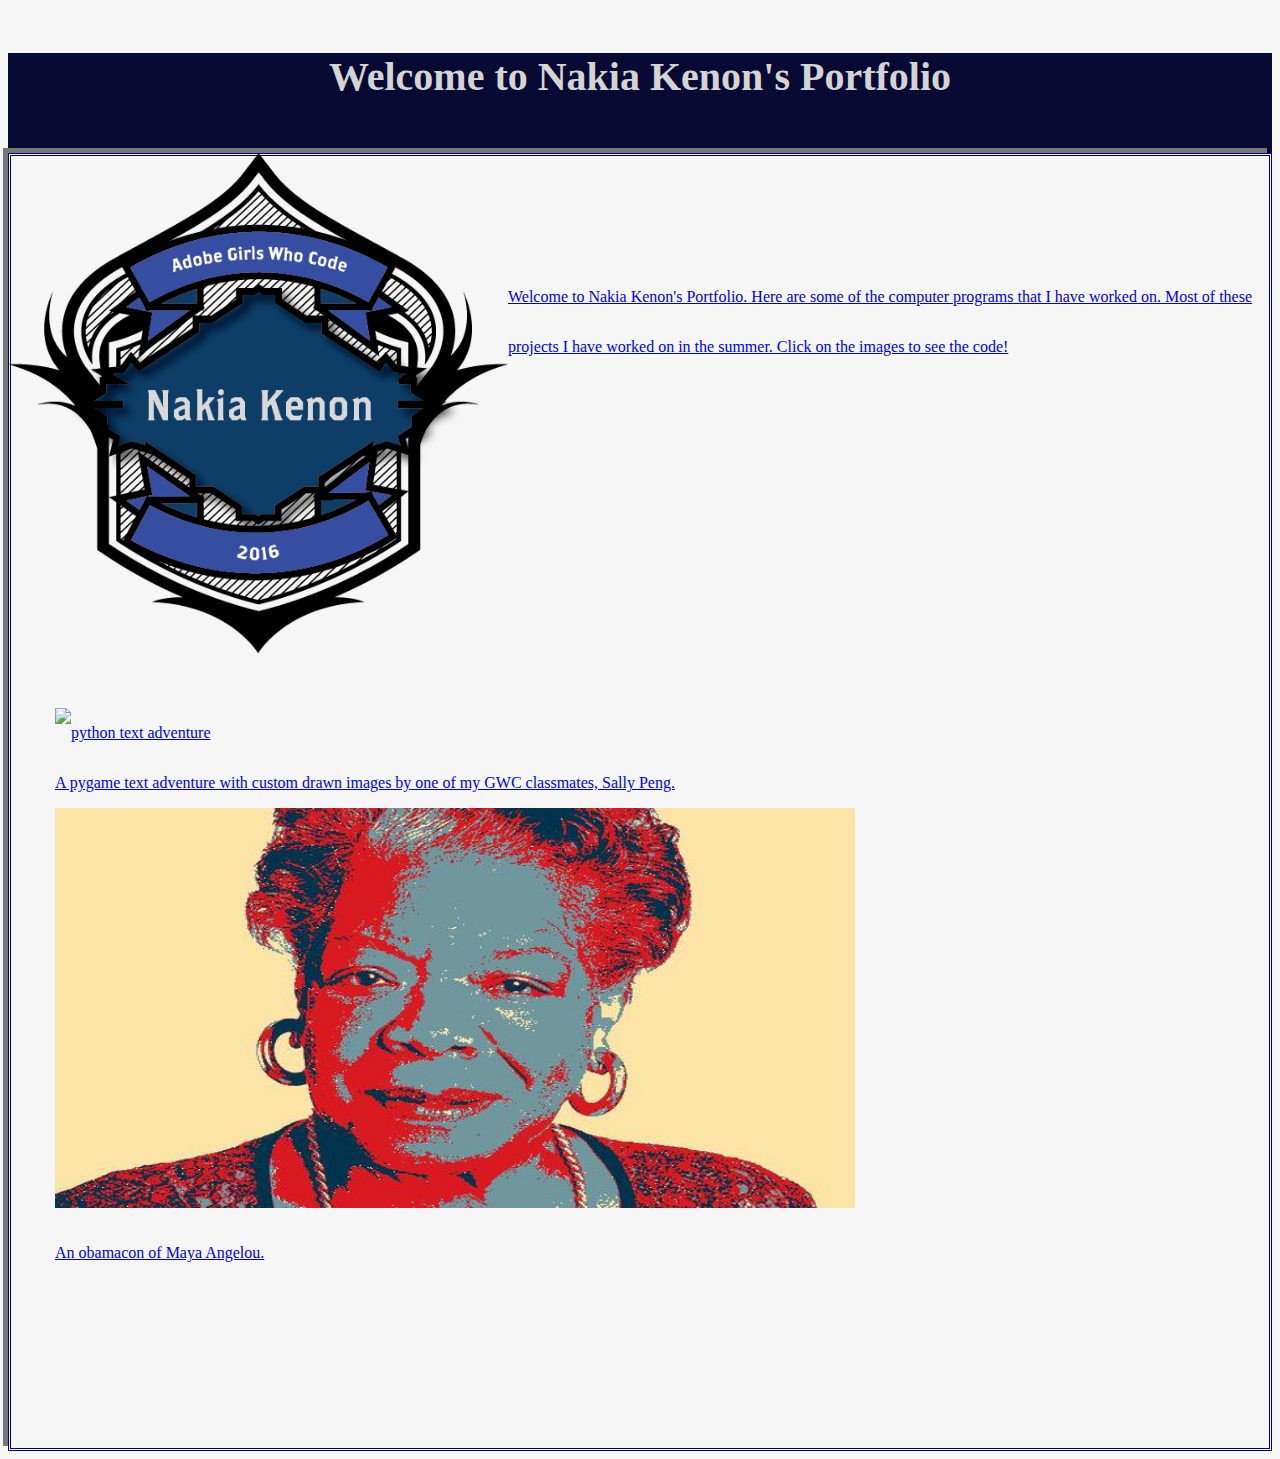
==== index.html @ 6df0e404 "changes" ====
<!doctype html>
<html>
<head>
<meta charset="utf-8">
<meta http-equiv="X-UA-Compatible" content="IE=edge">
<meta name="viewport" content="width=device-width, initial-scale=1">

<link rel="stylesheet" href="http://www.w3schools.com/lib/w3.css">
<title>Portfolio</title>
<link href="../../Documents/nkenon.github.io/css/simpleGridTemplate.css" rel="stylesheet" type="text/css">


<style>
.mySlides {display:none;}
</style>
<body>




<script>
$('header').css({
    position: 'relative',
    top: '-15px'
});
<script src="https://ajax.googleapis.com/ajax/libs/jquery/1.12.4/jquery.min.js"></script>

</script>
<style>

body {
background-color:#F6F6F6;
font-family:"Palatino Linotype", "Book Antiqua", Palatino, serif;

	
}
header {
	color: #080A33;
background-color:#080A33;
height:100px;

}
.title {
text-align:center;
font-size:250%;
color: rgba(212,212,212,1.00);
}
.para {


border:double;
border-color:#000080;

-moz-box-shadow: -5px -5px #777777;
-webkit-box-shadow: -5px -5px #777777;
box-shadow:-5px -5px #777777;
line-height:50px;
padding-bottom:150px;
}
.container {

}
logo {
	text-align:center;
	font-size:250%;
}

div.column {
	  text-align:justify;
	  float:left;
}
figure { 
display:inline-block;
padding:4px;
}

</style>
</head>
<body>
<!-- Main Container -->
<div class="container"> 
  <!-- Header -->
  <header class="header">
    <div class="title">
    	<h4 class="logo">Welcome to Nakia Kenon's Portfolio</h4>
    </div>
  </header>
  <!-- Hero Section -->
  <section class="intro">
    <div class="column">
      
      <a href="https://girlswhocode.com/"><img src="images/logo.png" alt= "Nakia Kenon's Logo" style="width:500px;height:500px; class="profile" title = "Logo I Made!"/> </div>
    
    
    
    
    <div class="para">
     <br>
     <br>
      
      <p>Welcome to Nakia Kenon's Portfolio. Here are some of the computer programs that I have worked on. Most of these projects I have worked on in the summer. Click on the images to see the code!</p>
<br>
<br>
<br>
<br>
<br>
<br>
<figure>
    <a href="http://projects.girlswhocode.com/project/the-catcher-in-the-raichuteam-galactic/"><img src ="\images\newraichu.png" alt="python text adventure" width="800" height="350">
  <figcaption> A pygame text adventure with custom drawn images by one of my GWC classmates, Sally Peng. </figcaption>
   <a href="https://github.com/nkenon/nkenon.github.io/blob/master/michellecon.py"><img src= "\images\Maya_Angelou.jpg" alt='obamacon' width="800" height='400'>
   <figcaption> An obamacon of Maya Angelou.</figcaption>
   
   

</figure>
  
 
</body>
</html>
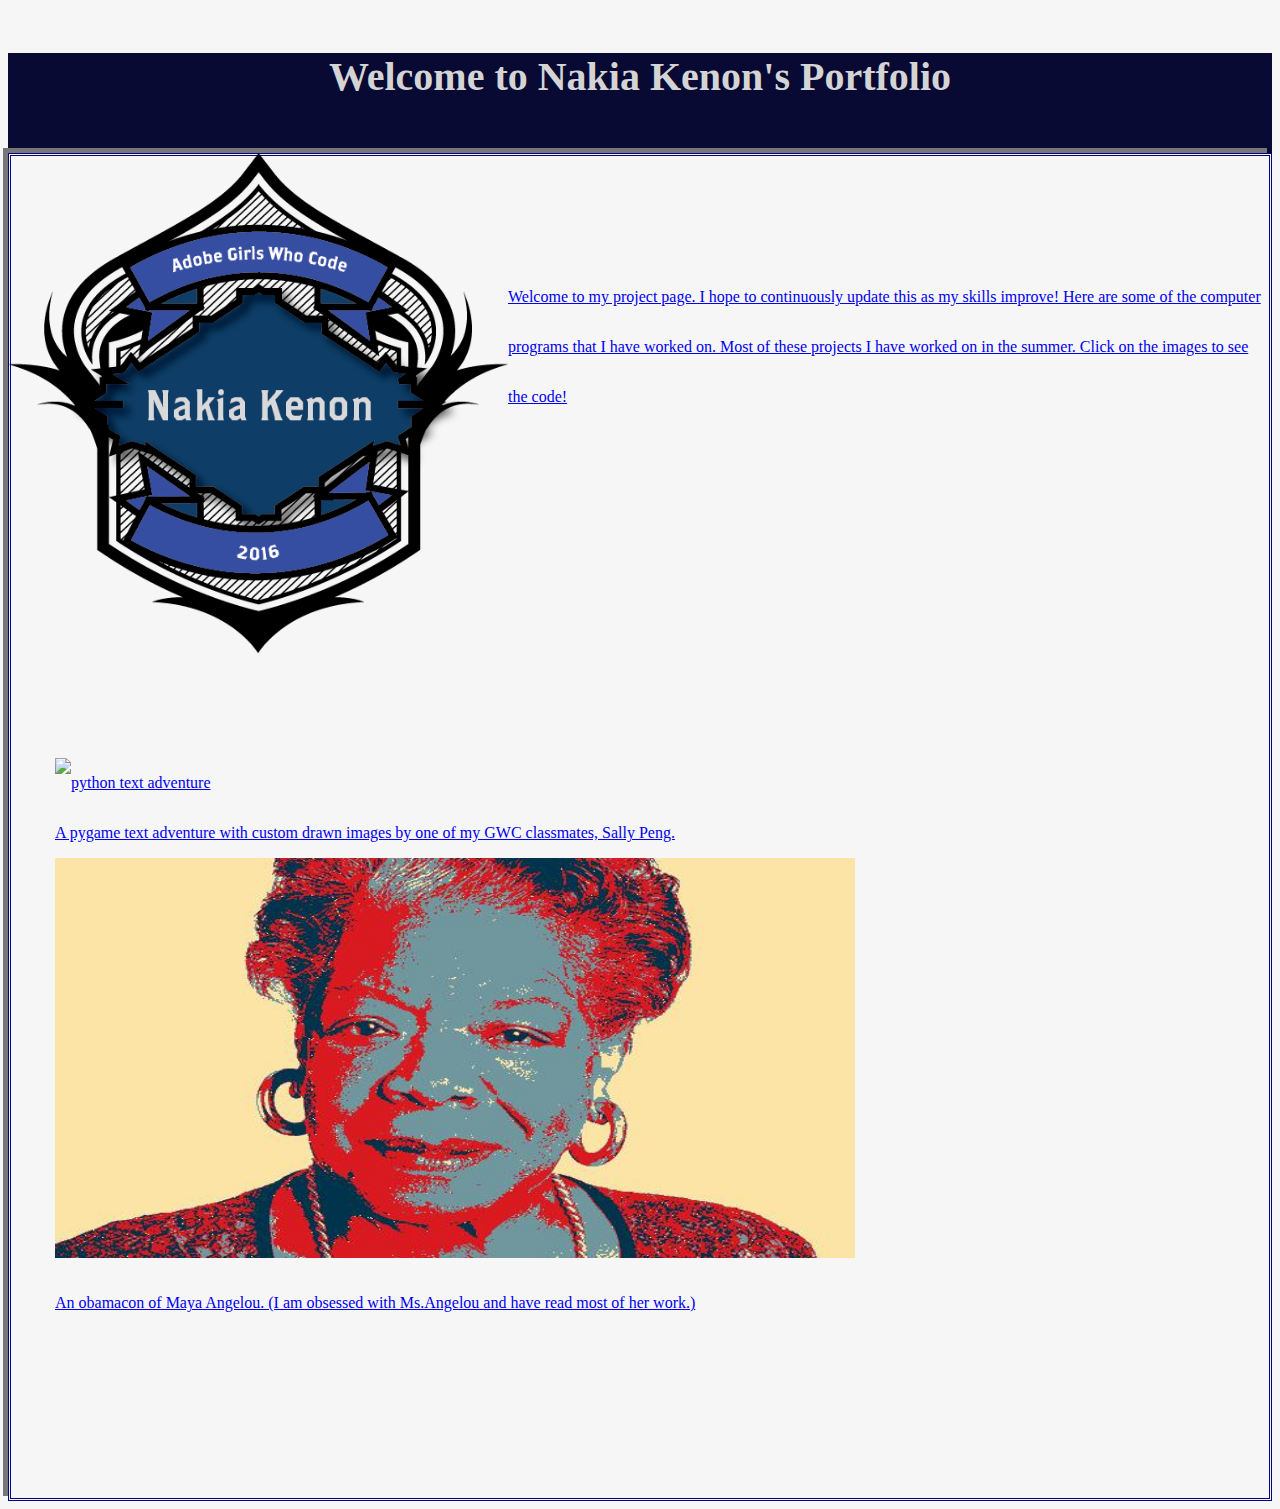
==== commit 750b31a1: "changes" ====
--- a/index.html
+++ b/index.html
@@ -56,6 +56,7 @@
 box-shadow:-5px -5px #777777;
 line-height:50px;
 padding-bottom:150px;
+
 }
 .container {
 
@@ -72,6 +73,13 @@
 figure { 
 display:inline-block;
 padding:4px;
+
+}
+a:visited { text-decoration: none; color:black; }
+a:hover { text-decoration: none; color:black; }
+a:focus { text-decoration: none; color:black; }
+a:hover, a:active { text-decoration: none; color:black 
+
 }
 
 </style>
@@ -89,7 +97,7 @@
   <section class="intro">
     <div class="column">
       
-      <a href="https://girlswhocode.com/"><img src="images/logo.png" alt= "Nakia Kenon's Logo" style="width:500px;height:500px; class="profile" title = "Logo I Made!"/> </div>
+      <a href="https://girlswhocode.com/about-us/"><img src="images/logo.png" alt= "Nakia Kenon's Logo" style="width:500px;height:500px; class="profile" title = "Logo I Made!"/> </div>
     
     
     
@@ -98,7 +106,7 @@
      <br>
      <br>
       
-      <p>Welcome to Nakia Kenon's Portfolio. Here are some of the computer programs that I have worked on. Most of these projects I have worked on in the summer. Click on the images to see the code!</p>
+      <p>Welcome to my project page. I hope to continuously update this as my skills improve! Here are some of the computer programs that I have worked on. Most of these projects I have worked on in the summer. Click on the images to see the code!</p>
 <br>
 <br>
 <br>
@@ -109,7 +117,7 @@
     <a href="http://projects.girlswhocode.com/project/the-catcher-in-the-raichuteam-galactic/"><img src ="\images\newraichu.png" alt="python text adventure" width="800" height="350">
   <figcaption> A pygame text adventure with custom drawn images by one of my GWC classmates, Sally Peng. </figcaption>
    <a href="https://github.com/nkenon/nkenon.github.io/blob/master/michellecon.py"><img src= "\images\Maya_Angelou.jpg" alt='obamacon' width="800" height='400'>
-   <figcaption> An obamacon of Maya Angelou.</figcaption>
+   <figcaption> An obamacon of Maya Angelou. (I am obsessed with Ms.Angelou and have read most of her work.)</figcaption>
    
    
 
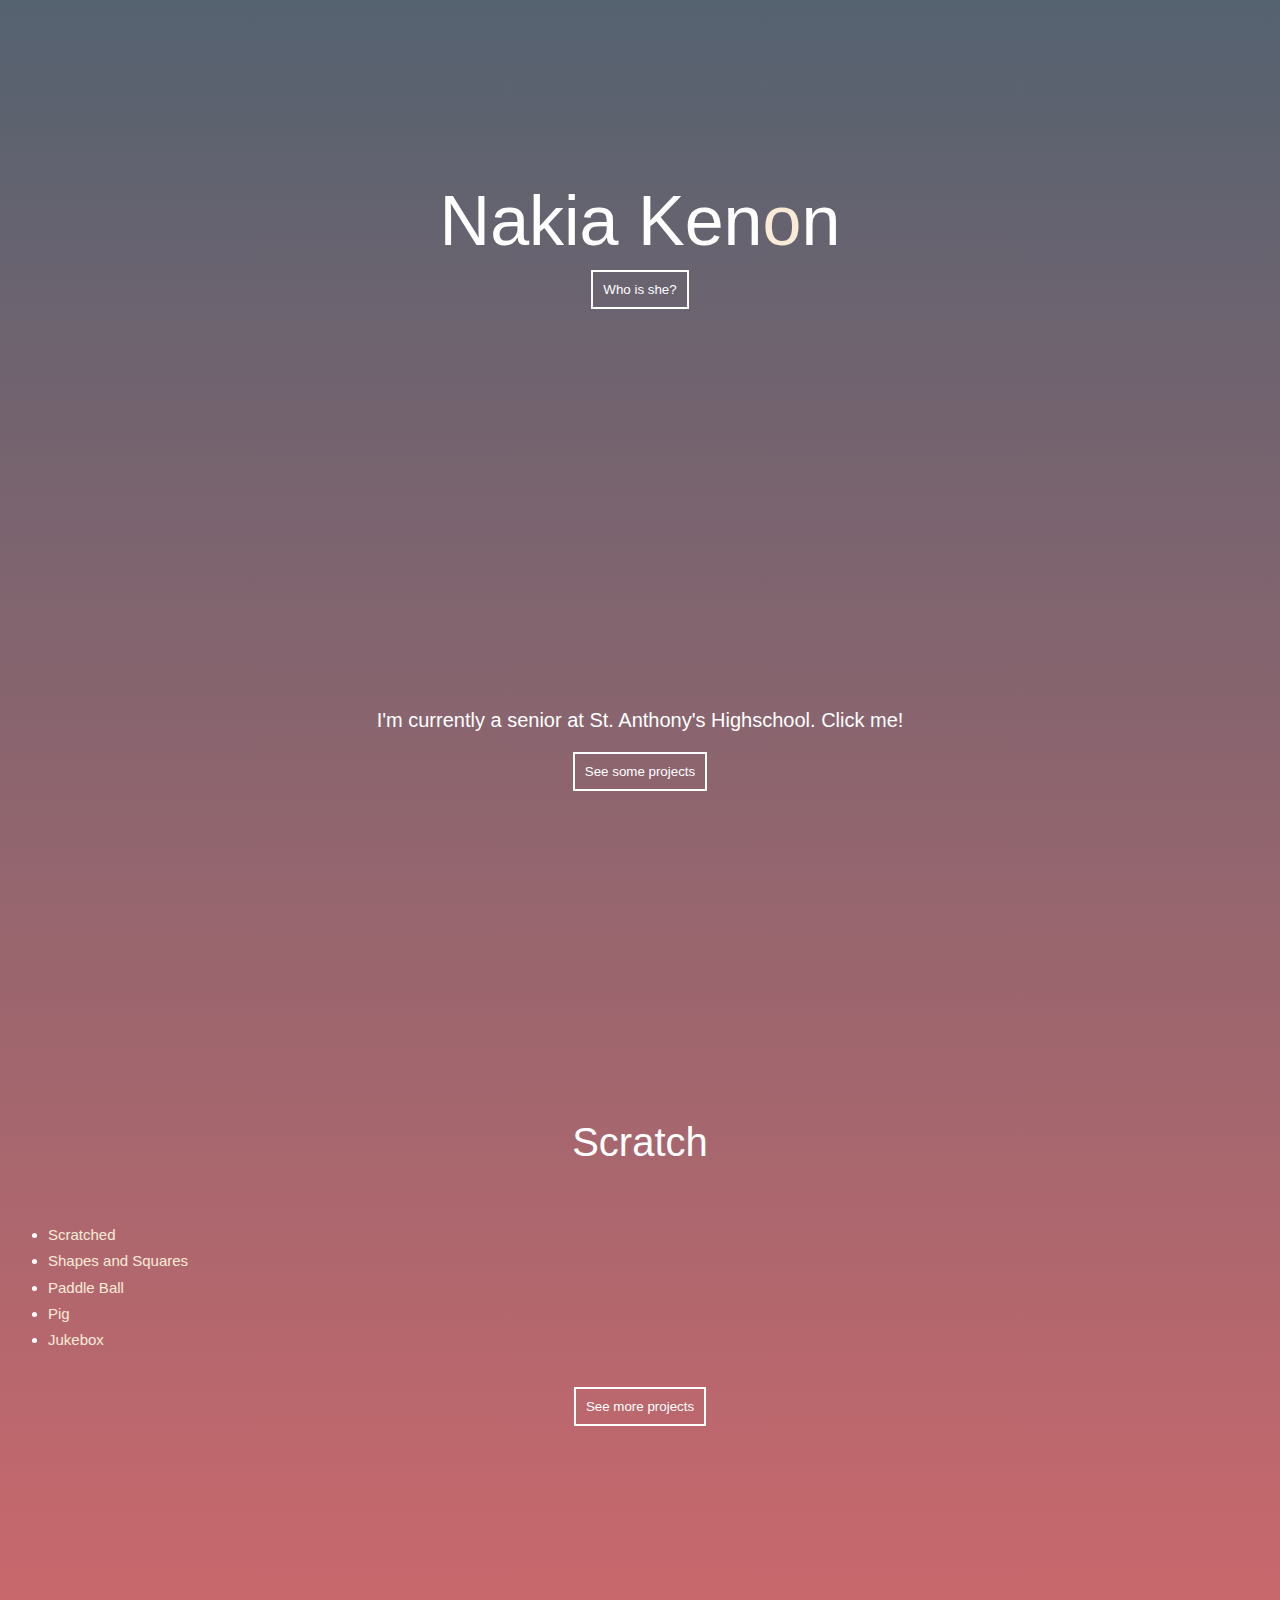
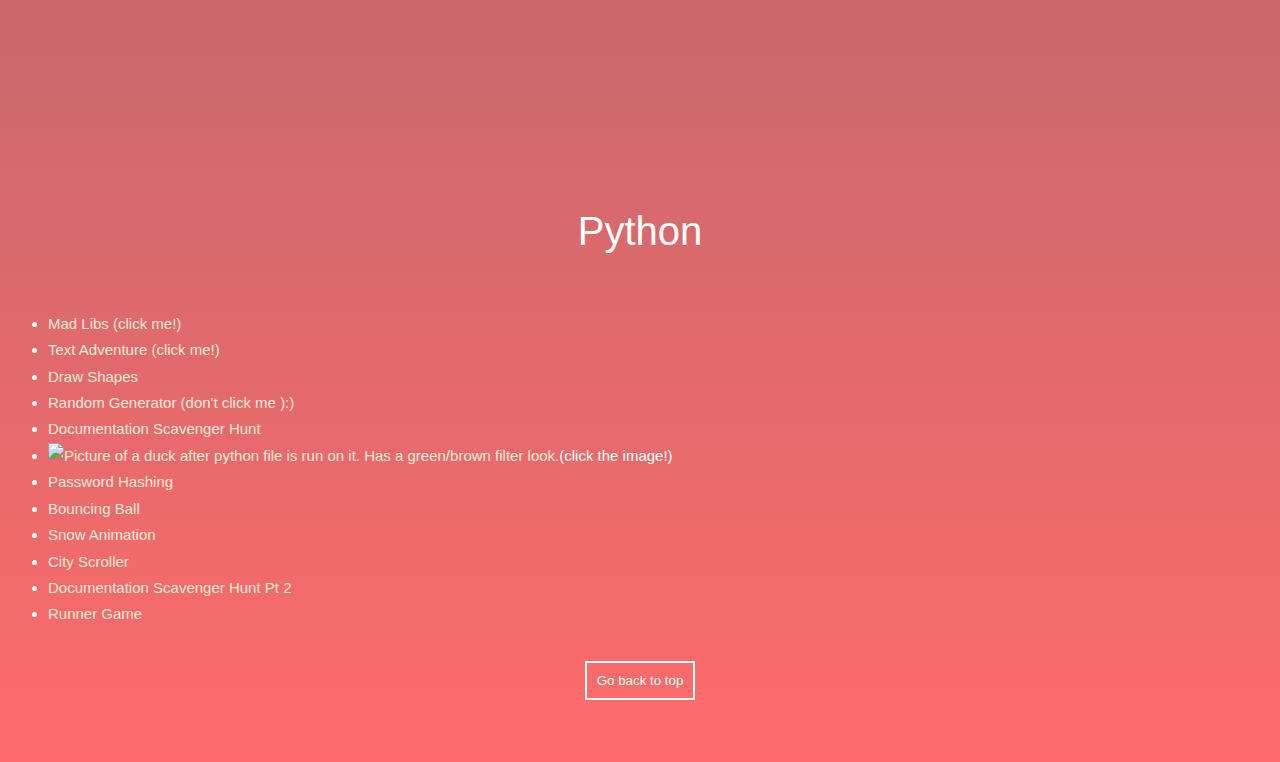
==== commit d145e42a: "Add files via upload" ====
--- a/index.html
+++ b/index.html
@@ -1,129 +1,375 @@
-<!doctype html>
-<html>
-<head>
-<meta charset="utf-8">
-<meta http-equiv="X-UA-Compatible" content="IE=edge">
-<meta name="viewport" content="width=device-width, initial-scale=1">
-
-<link rel="stylesheet" href="http://www.w3schools.com/lib/w3.css">
-<title>Portfolio</title>
-<link href="../../Documents/nkenon.github.io/css/simpleGridTemplate.css" rel="stylesheet" type="text/css">
-
-
-<style>
-.mySlides {display:none;}
-</style>
-<body>
-
-
-
-
-<script>
-$('header').css({
-    position: 'relative',
-    top: '-15px'
-});
-<script src="https://ajax.googleapis.com/ajax/libs/jquery/1.12.4/jquery.min.js"></script>
-
-</script>
-<style>
-
-body {
-background-color:#F6F6F6;
-font-family:"Palatino Linotype", "Book Antiqua", Palatino, serif;
-
-	
-}
-header {
-	color: #080A33;
-background-color:#080A33;
-height:100px;
-
-}
-.title {
-text-align:center;
-font-size:250%;
-color: rgba(212,212,212,1.00);
-}
-.para {
-
-
-border:double;
-border-color:#000080;
-
--moz-box-shadow: -5px -5px #777777;
--webkit-box-shadow: -5px -5px #777777;
-box-shadow:-5px -5px #777777;
-line-height:50px;
-padding-bottom:150px;
-
-}
-.container {
-
-}
-logo {
-	text-align:center;
-	font-size:250%;
-}
-
-div.column {
-	  text-align:justify;
-	  float:left;
-}
-figure { 
-display:inline-block;
-padding:4px;
-
-}
-a:visited { text-decoration: none; color:black; }
-a:hover { text-decoration: none; color:black; }
-a:focus { text-decoration: none; color:black; }
-a:hover, a:active { text-decoration: none; color:black 
-
-}
-
-</style>
-</head>
-<body>
-<!-- Main Container -->
-<div class="container"> 
-  <!-- Header -->
-  <header class="header">
-    <div class="title">
-    	<h4 class="logo">Welcome to Nakia Kenon's Portfolio</h4>
-    </div>
-  </header>
-  <!-- Hero Section -->
-  <section class="intro">
-    <div class="column">
-      
-      <a href="https://girlswhocode.com/about-us/"><img src="images/logo.png" alt= "Nakia Kenon's Logo" style="width:500px;height:500px; class="profile" title = "Logo I Made!"/> </div>
-    
-    
-    
-    
-    <div class="para">
-     <br>
-     <br>
-      
-      <p>Welcome to my project page. I hope to continuously update this as my skills improve! Here are some of the computer programs that I have worked on. Most of these projects I have worked on in the summer. Click on the images to see the code!</p>
-<br>
-<br>
-<br>
-<br>
-<br>
-<br>
-<figure>
-    <a href="http://projects.girlswhocode.com/project/the-catcher-in-the-raichuteam-galactic/"><img src ="\images\newraichu.png" alt="python text adventure" width="800" height="350">
-  <figcaption> A pygame text adventure with custom drawn images by one of my GWC classmates, Sally Peng. </figcaption>
-   <a href="https://github.com/nkenon/nkenon.github.io/blob/master/michellecon.py"><img src= "\images\Maya_Angelou.jpg" alt='obamacon' width="800" height='400'>
-   <figcaption> An obamacon of Maya Angelou. (I am obsessed with Ms.Angelou and have read most of her work.)</figcaption>
-   
-   
-
-</figure>
-  
- 
-</body>
-</html>
-
+<!DOCTYPE html>
+<html>
+
+<head>
+   <style> 
+    #grad {
+    background: #556270; /* For browsers that do not support gradients */
+    background: -webkit-linear-gradient(#556270, #FF6B6B); /* For Safari 5.1 to 6.0 */
+    background: -o-linear-gradient(#556270, #FF6B6B); /* For Opera 11.1 to 12.0 */
+    background: -moz-linear-gradient(#556270, #FF6B6B); /* For Firefox 3.6 to 15 */
+    background: linear-gradient(#556270, #FF6B6B); /* Standard syntax */
+}
+
+body {
+	cursor: url("http://media.tumblr.com/tumblr_lqs4osv61Z1qfoi4t.png"), default;
+}
+
+#toptitle {
+	color: white;
+	text-align: center;
+	font-family: "Century Gothic", CenturyGothic, AppleGothic, sans-serif;
+	font-size: 70px;
+	font-style: normal;
+	font-variant: normal;
+	font-weight: 500;
+	line-height: 26.4px;
+	padding-top: 50px;
+}
+
+#tophead {
+	color: white;
+	text-align: center;
+	font-family: "Century Gothic", CenturyGothic, AppleGothic, sans-serif;
+	font-size: 70px;
+	font-style: normal;
+	font-variant: normal;
+	font-weight: 500;
+	line-height: 26.4px;
+	padding-top: 200px;
+}
+
+#aboutme {
+	color: white;
+	text-align: center;
+	font-family: "Century Gothic", CenturyGothic, AppleGothic, sans-serif;
+	font-size: 20px;
+	font-style: normal;
+	font-variant: normal;
+	font-weight: 500;
+	line-height: 26.4px;
+	padding-top: 200px;
+}
+
+#scratchHead {
+	color: white;
+	text-align: center;
+	font-family: "Century Gothic", CenturyGothic, AppleGothic, sans-serif;
+	font-size: 40px;
+	font-style: normal;
+	font-variant: normal;
+	font-weight: 500;
+	line-height: 30px;
+	/*padding-top: 500px;*/
+	padding-top: 30px;
+}
+
+#scratch {
+	color: white;
+	font-family: "Century Gothic", CenturyGothic, AppleGothic, sans-serif;
+	font-size: 15px;
+	font-style: normal;
+	font-variant: normal;
+	font-weight: 500;
+	line-height: 26.4px;
+	padding-top: 50px;
+}
+
+#pythonHead {
+	color: white;
+	text-align: center;
+	font-family: "Century Gothic", CenturyGothic, AppleGothic, sans-serif;
+	font-size: 40px;
+	font-style: normal;
+	font-variant: normal;
+	font-weight: 500;
+	line-height: 30px;
+	/*padding-top: 500px;*/
+	padding-top: 30px;
+}
+
+#python {
+	color: white;
+	font-family: "Century Gothic", CenturyGothic, AppleGothic, sans-serif;
+	font-size: 15px;
+	font-style: normal;
+	font-variant: normal;
+	font-weight: 500;
+	line-height: 26.4px;
+	padding-top: 50px;
+}
+
+a:link {
+	color:#faebd7;
+	text-decoration: none;
+}
+
+a:visited {
+	color:#faebd7;
+	text-decoration: none;
+}
+
+a:hover {
+	color:none;
+	text-decoration: none;
+}
+
+a:active {
+	color:none;
+	text-decoration: none;
+}
+
+
+
+#hidden {
+	color:transparent;
+}
+
+.button {
+	font-family: "Century Gothic", CenturyGothic, AppleGothic, sans-serif;
+	width: auto;
+	border: 2px;
+	border-style: solid;
+	border-color: white;
+	padding: 10px;
+	color: white;
+	background: transparent;
+}
+
+/*.container {
+	padding: 20px;
+}
+.sliderWrap {
+	overflow: hidden;
+	position: relative;
+	top: auto;
+}
+#imageSlider {
+	position: relative;
+	height: auto;
+	list-style: none;
+	overflow: hidden;
+	float: left;
+	padding: 0px;
+	margin: 0px;
+}
+#imageSlider li {
+	position: relative;
+	float: left;
+}
+.navi {
+	position: absolute;
+	top: 120px;
+	height: 50px;
+	width: 30px;
+	opacity: 0.6;
+}
+.navi:hover {
+	opacity: 0.9;
+}
+#prev {
+	background: #000;
+	url("obama1.jpg") no-repeat center;
+	right: 0px;
+}
+#next {
+	background: #000;
+	url("obama2.jpg") no-repeat center;
+	right: 0px;
+}*/
+	</style>
+    <script>
+    window.onload = setTimeout(function() { alert("Welcome to my portfolio!"); },1000);
+
+function hoverBigger() {
+	var hovered = document.getElementById("hovering");
+	hovered.width = 576;
+	hovered.height = 324;
+}
+
+function hoverNorm() {
+	var hoverBye = document.getElementById("hovering");
+	hoverBye.width = 192;
+	hoverBye.height = 108;
+}
+
+function moreabout() {
+	var aboutmethings = document.getElementById("aboutme");
+	aboutmethings.innerHTML = "I'm currently at St. Anthony's Highschool. I have a love of computer science and I also dabble in following international affairs. When I'm not writing essays for debate team, I'm on my computer!."
+}
+
+window.smoothScrollTo = (function () {
+  var timer, start, factor;
+  
+  return function (target, duration) {
+    var offset = window.pageYOffset,
+        delta  = target - window.pageYOffset; // Y-offset difference
+    duration = duration || 1000;              // default 1 sec animation
+    start = Date.now();                       // get start time
+    factor = 0;
+    
+    if( timer ) {
+      clearInterval(timer); // stop any running animations
+    }
+    
+    function step() {
+      var y;
+      factor = (Date.now() - start) / duration; // get interpolation factor
+      if( factor >= 1 ) {
+        clearInterval(timer); // stop animation
+        factor = 1;           // clip to max 1.0
+      } 
+      y = factor * delta + offset;
+      window.scrollBy(0, y - window.pageYOffset);
+    }
+    
+    timer = setInterval(step, 10);
+    return timer;
+  }
+}())
+
+// window.smoothScroll = function(target) {
+// 	var scrollContainer = target;
+// 	do {
+// 		scrollContainer = scrollContainer.parentNode;
+// 		if (!scrollContainer) return;
+// 		scrollContainer.scrollTop += 1;
+// 	}
+// 	while (scrollContainer.scrollTop == 0);;
+
+// 	var targetY = 0;
+// 	do {
+// 		if (target == scrollContainer) break;
+// 		targetY += target.offsetTop;
+// 	}
+// 	while (target = target.offsetParent);
+
+// 	scroll = function(c,a,b,i) {
+// 		i++, if (i > 30) return;
+// 		c.scrollTop = a + (b-a) / 30 * i;
+// 		setTimeOut(function(){scroll(c,a,b,i);}, 20);
+// 	}
+// 	scroll(scrollContainer,scrollContainer.scrollTop, targetY, 0)
+// }// JavaScript Document
+	</script>
+	<link rel="stylesheet" type="text/css" href="styling.css">
+	<link href="CSS-WEB1.css" rel="stylesheet" type="text/css">
+	<script type="text/javascript" src="scripting.js"></script>
+	<title> Laura Goon Portfolio</title>
+
+</head>
+
+<body id="grad">
+
+	<div id="tophead">Nakia Ken<a href="http://img0.liveinternet.ru/images/attach/c/5//3970/3970477_sprite279.swf" target="_blank">o</a>n</div>
+
+	<br>
+	<br>
+
+	<!-- <center><div class="button"><a href="#hidden">Who is she?</a></div></center> -->
+	<center><input class="button" type="button" value="Who is she?" onclick="smoothScrollTo(document.getElementById('hidden').offsetTop)"></center>
+
+	<br>
+	<br>
+	<br>
+	<br>
+	<br>
+	<br>
+	<br>
+	<div id="hidden">hi</div>
+	<br>
+	<br>
+	<br>
+
+	<div id="aboutme" onmousedown="moreabout()">I'm currently a senior at St. Anthony's Highschool. Click me!</div>
+
+	<br>
+
+	<!-- <center><div class="button"><a href="#scratching">See some projects</a></div></center> -->
+	<center><input class="button" type="button" value="See some projects" onclick="smoothScrollTo(document.getElementById('scratchHead').offsetTop)"></center>
+
+	<br>
+	<br>
+	<br>
+	<br>
+	<br>
+	<br>
+	<br>
+	<br>
+	<br>
+	<br>
+	<br>
+	<br>
+	<br>
+	<br>
+	<br>
+	<br>
+	<br>
+
+	<div id="scratchHead"><a name="scratching">Scratch</a></div>
+	<div id="scratch">
+		<ul>
+			<li><a href="https://girlswhocode.instructure.com/courses/706/assignments/48538">Scratched</a></li>
+			<li><a href="https://girlswhocode.instructure.com/courses/706/assignments/48539">Shapes and Squares</a></li>
+			<li><a href="https://girlswhocode.instructure.com/courses/706/assignments/48518">Paddle Ball</a></li>
+			<li><a href="https://girlswhocode.instructure.com/courses/706/assignments/48523">Pig</a></li>
+			<li><a href="https://girlswhocode.instructure.com/courses/706/assignments/48511">Jukebox</a></li>
+		</ul>
+	</div>
+
+	<br>
+
+	<!-- <center><div class="button"><a href="#pythoning">See more projects</a></div></center> -->
+	<center><input class="button" type="button" value="See more projects" onclick="smoothScrollTo(document.getElementById('pythonHead').offsetTop)"></center>
+
+	<br>
+	<br>
+	<br>
+	<br>
+	<br>
+	<br>
+	<br>
+	<br>
+	<br>
+	<br>
+	<br>
+	<br>
+	<br>
+	<br>
+	<br>
+	<br>
+	<br>
+	<br>
+	<br>
+	<br>
+
+	<div id="pythonHead"> <a name="pythoning">Python</a></div>
+	<div id="python">
+		<ul>
+			<li><a href="madlibs.html">Mad Libs (click me!)</a></li>
+			<li><a href="textadventure.html">Text Adventure (click me!)</a></li>
+			<li><a href="https://girlswhocode.instructure.com/courses/706/assignments/48505">Draw Shapes</a></li>
+			<li><a href="randomgen.py">Random Generator (don't click me ):)</a></li>
+			<li><a href="https://girlswhocode.instructure.com/courses/706/assignments/48501">Documentation Scavenger Hunt</a></li>
+			<li><a href="obamicon.html"><img id="hovering" src="../Python Projects/output.jpg" title="Obamicon" alt="Picture of a duck after python file is run on it. Has a green/brown filter look." height="108" width="192" onmouseover="hoverBigger()" onmouseleave="hoverNorm()"></a>(click the image!)</li>
+			<li><a href="https://girlswhocode.instructure.com/courses/706/assignments/48521">Password Hashing</a></li>
+			<li><a href="https://girlswhocode.instructure.com/courses/706/assignments/48499">Bouncing Ball</a></li>
+			<li><a href="https://girlswhocode.instructure.com/courses/706/assignments/48540">Snow Animation</a></li>
+			<li><a href="https://girlswhocode.instructure.com/courses/706/assignments/48500">City Scroller</a></li>
+			<li><a href="https://girlswhocode.instructure.com/courses/706/assignments/48502">Documentation Scavenger Hunt Pt 2</a></li>
+			<li><a href="https://girlswhocode.instructure.com/courses/706/assignments/48537">Runner Game</a></li>
+		</ul>
+	</div>
+
+	<br>
+
+	<!-- <center><div class="button"><a href="#top">Go back to top</a></div></center> -->
+	<center><input class="button" type="button" value="Go back to top" onclick="smoothScrollTo(document.getElementById('tophead').offsetTop)"></center>
+
+ 	<br>
+	<br>
+	<br>
+
+</body>
+
+</html>
--- a/CSS-WEB1.css
+++ b/CSS-WEB1.css
@@ -0,0 +1,174 @@
+#grad {
+    background: #556270; /* For browsers that do not support gradients */
+    background: -webkit-linear-gradient(#556270, #FF6B6B); /* For Safari 5.1 to 6.0 */
+    background: -o-linear-gradient(#556270, #FF6B6B); /* For Opera 11.1 to 12.0 */
+    background: -moz-linear-gradient(#556270, #FF6B6B); /* For Firefox 3.6 to 15 */
+    background: linear-gradient(#556270, #FF6B6B); /* Standard syntax */
+}
+
+body {
+	cursor: url("http://media.tumblr.com/tumblr_lqs4osv61Z1qfoi4t.png"), default;
+}
+
+#toptitle {
+	color: white;
+	text-align: center;
+	font-family: "Century Gothic", CenturyGothic, AppleGothic, sans-serif;
+	font-size: 70px;
+	font-style: normal;
+	font-variant: normal;
+	font-weight: 500;
+	line-height: 26.4px;
+	padding-top: 50px;
+}
+
+#tophead {
+	color: white;
+	text-align: center;
+	font-family: "Century Gothic", CenturyGothic, AppleGothic, sans-serif;
+	font-size: 70px;
+	font-style: normal;
+	font-variant: normal;
+	font-weight: 500;
+	line-height: 26.4px;
+	padding-top: 200px;
+}
+
+#aboutme {
+	color: white;
+	text-align: center;
+	font-family: "Century Gothic", CenturyGothic, AppleGothic, sans-serif;
+	font-size: 20px;
+	font-style: normal;
+	font-variant: normal;
+	font-weight: 500;
+	line-height: 26.4px;
+	padding-top: 200px;
+}
+
+#scratchHead {
+	color: white;
+	text-align: center;
+	font-family: "Century Gothic", CenturyGothic, AppleGothic, sans-serif;
+	font-size: 40px;
+	font-style: normal;
+	font-variant: normal;
+	font-weight: 500;
+	line-height: 30px;
+	/*padding-top: 500px;*/
+	padding-top: 30px;
+}
+
+#scratch {
+	color: white;
+	font-family: "Century Gothic", CenturyGothic, AppleGothic, sans-serif;
+	font-size: 15px;
+	font-style: normal;
+	font-variant: normal;
+	font-weight: 500;
+	line-height: 26.4px;
+	padding-top: 50px;
+}
+
+#pythonHead {
+	color: white;
+	text-align: center;
+	font-family: "Century Gothic", CenturyGothic, AppleGothic, sans-serif;
+	font-size: 40px;
+	font-style: normal;
+	font-variant: normal;
+	font-weight: 500;
+	line-height: 30px;
+	/*padding-top: 500px;*/
+	padding-top: 30px;
+}
+
+#python {
+	color: white;
+	font-family: "Century Gothic", CenturyGothic, AppleGothic, sans-serif;
+	font-size: 15px;
+	font-style: normal;
+	font-variant: normal;
+	font-weight: 500;
+	line-height: 26.4px;
+	padding-top: 50px;
+}
+
+a:link {
+	color:#faebd7;
+	text-decoration: none;
+}
+
+a:visited {
+	color:#faebd7;
+	text-decoration: none;
+}
+
+a:hover {
+	color:none;
+	text-decoration: none;
+}
+
+a:active {
+	color:none;
+	text-decoration: none;
+}
+
+
+
+#hidden {
+	color:transparent;
+}
+
+.button {
+	font-family: "Century Gothic", CenturyGothic, AppleGothic, sans-serif;
+	width: auto;
+	border: 2px;
+	border-style: solid;
+	border-color: white;
+	padding: 10px;
+	color: white;
+	background: transparent;
+}
+
+/*.container {
+	padding: 20px;
+}
+.sliderWrap {
+	overflow: hidden;
+	position: relative;
+	top: auto;
+}
+#imageSlider {
+	position: relative;
+	height: auto;
+	list-style: none;
+	overflow: hidden;
+	float: left;
+	padding: 0px;
+	margin: 0px;
+}
+#imageSlider li {
+	position: relative;
+	float: left;
+}
+.navi {
+	position: absolute;
+	top: 120px;
+	height: 50px;
+	width: 30px;
+	opacity: 0.6;
+}
+.navi:hover {
+	opacity: 0.9;
+}
+#prev {
+	background: #000;
+	url("obama1.jpg") no-repeat center;
+	right: 0px;
+}
+#next {
+	background: #000;
+	url("obama2.jpg") no-repeat center;
+	right: 0px;
+}*/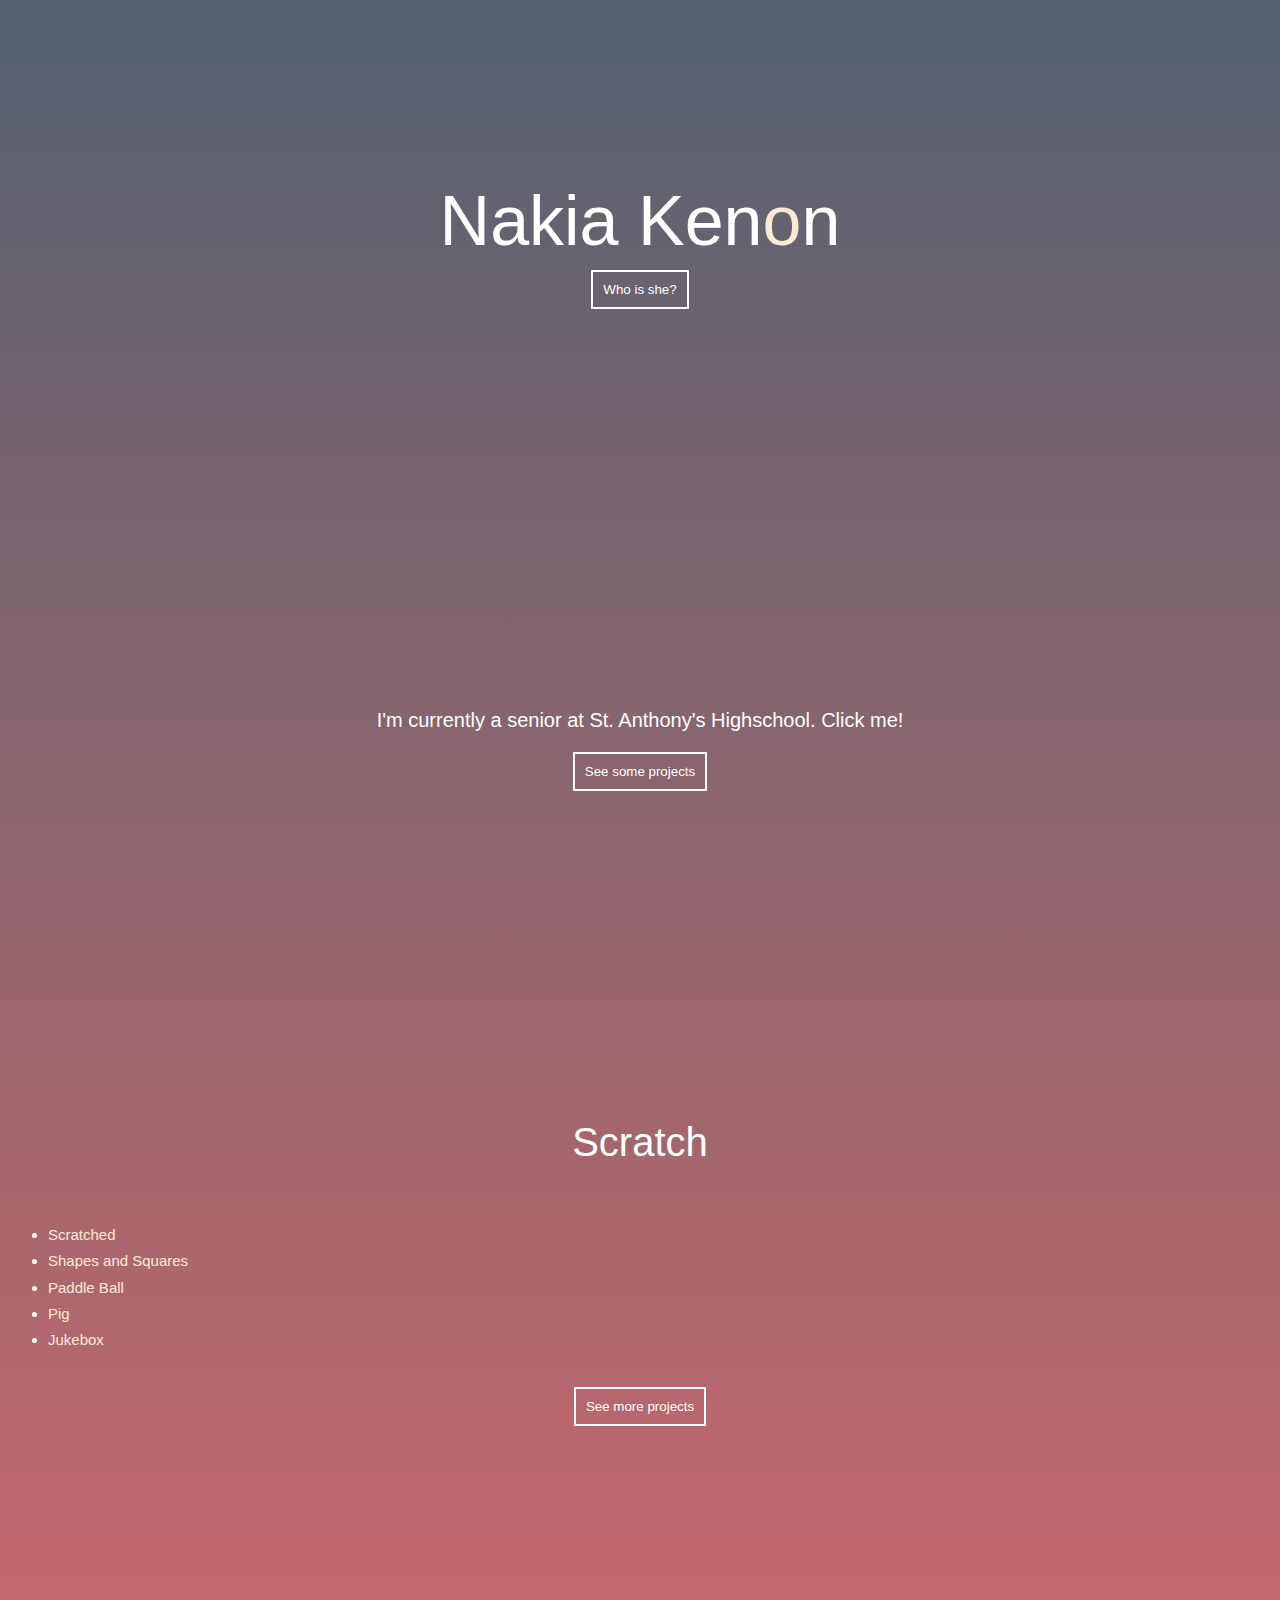
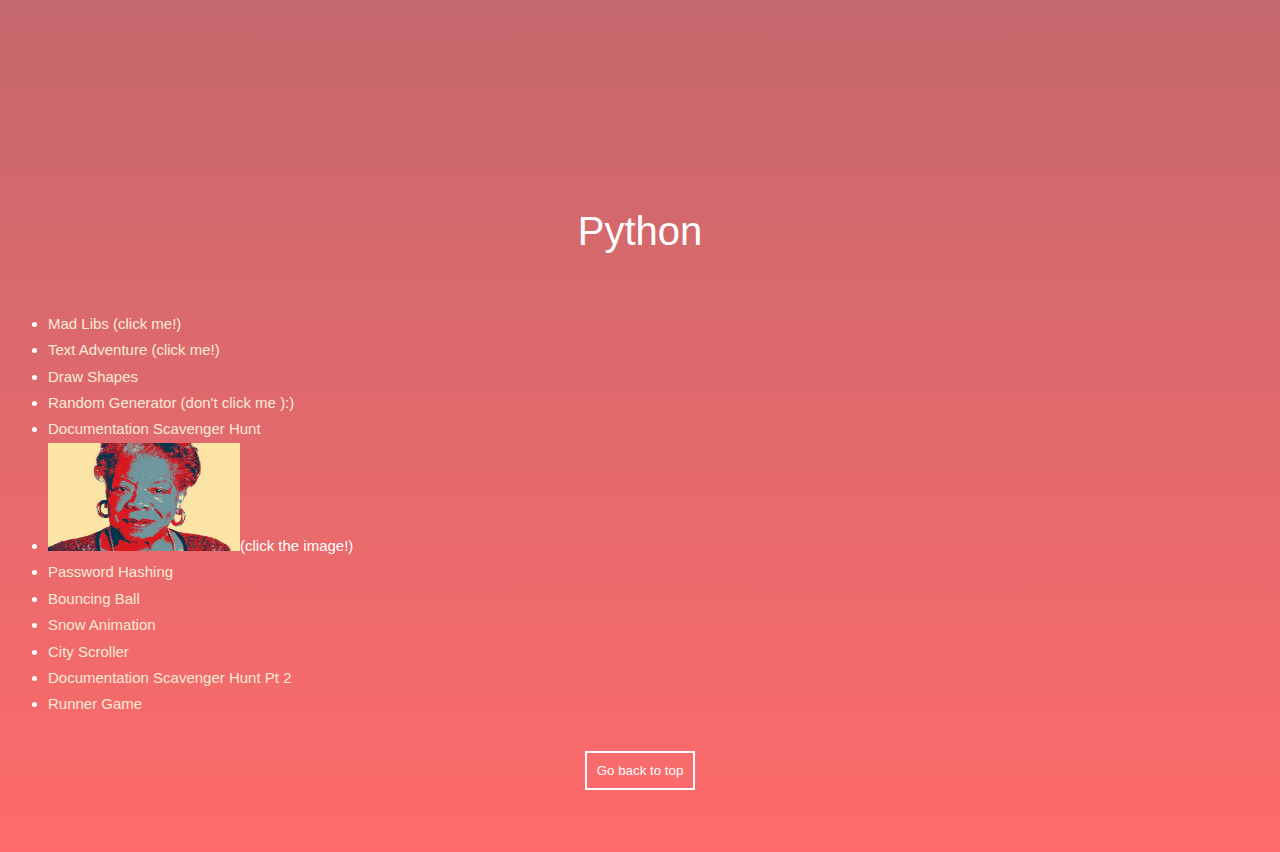
==== commit 74913d36: "Update index.html" ====
--- a/index.html
+++ b/index.html
@@ -255,13 +255,13 @@
 	<link rel="stylesheet" type="text/css" href="styling.css">
 	<link href="CSS-WEB1.css" rel="stylesheet" type="text/css">
 	<script type="text/javascript" src="scripting.js"></script>
-	<title> Laura Goon Portfolio</title>
+	<title> Nakia Kenon Portfolio</title>
 
 </head>
 
 <body id="grad">
 
-	<div id="tophead">Nakia Ken<a href="http://img0.liveinternet.ru/images/attach/c/5//3970/3970477_sprite279.swf" target="_blank">o</a>n</div>
+	<div id="tophead">Nakia Ken<a href="http://projects.girlswhocode.com/project/the-catcher-in-the-raichuteam-galactic/" target="_blank">o</a>n</div>
 
 	<br>
 	<br>
@@ -351,7 +351,7 @@
 			<li><a href="https://girlswhocode.instructure.com/courses/706/assignments/48505">Draw Shapes</a></li>
 			<li><a href="randomgen.py">Random Generator (don't click me ):)</a></li>
 			<li><a href="https://girlswhocode.instructure.com/courses/706/assignments/48501">Documentation Scavenger Hunt</a></li>
-			<li><a href="obamicon.html"><img id="hovering" src="../Python Projects/output.jpg" title="Obamicon" alt="Picture of a duck after python file is run on it. Has a green/brown filter look." height="108" width="192" onmouseover="hoverBigger()" onmouseleave="hoverNorm()"></a>(click the image!)</li>
+			<li><a href="obamicon.html"><img id="hovering" src="Maya_Angelou.jpg" title="Obamicon" alt="MAYA!!" height="108" width="192" onmouseover="hoverBigger()" onmouseleave="hoverNorm()"></a>(click the image!)</li>
 			<li><a href="https://girlswhocode.instructure.com/courses/706/assignments/48521">Password Hashing</a></li>
 			<li><a href="https://girlswhocode.instructure.com/courses/706/assignments/48499">Bouncing Ball</a></li>
 			<li><a href="https://girlswhocode.instructure.com/courses/706/assignments/48540">Snow Animation</a></li>
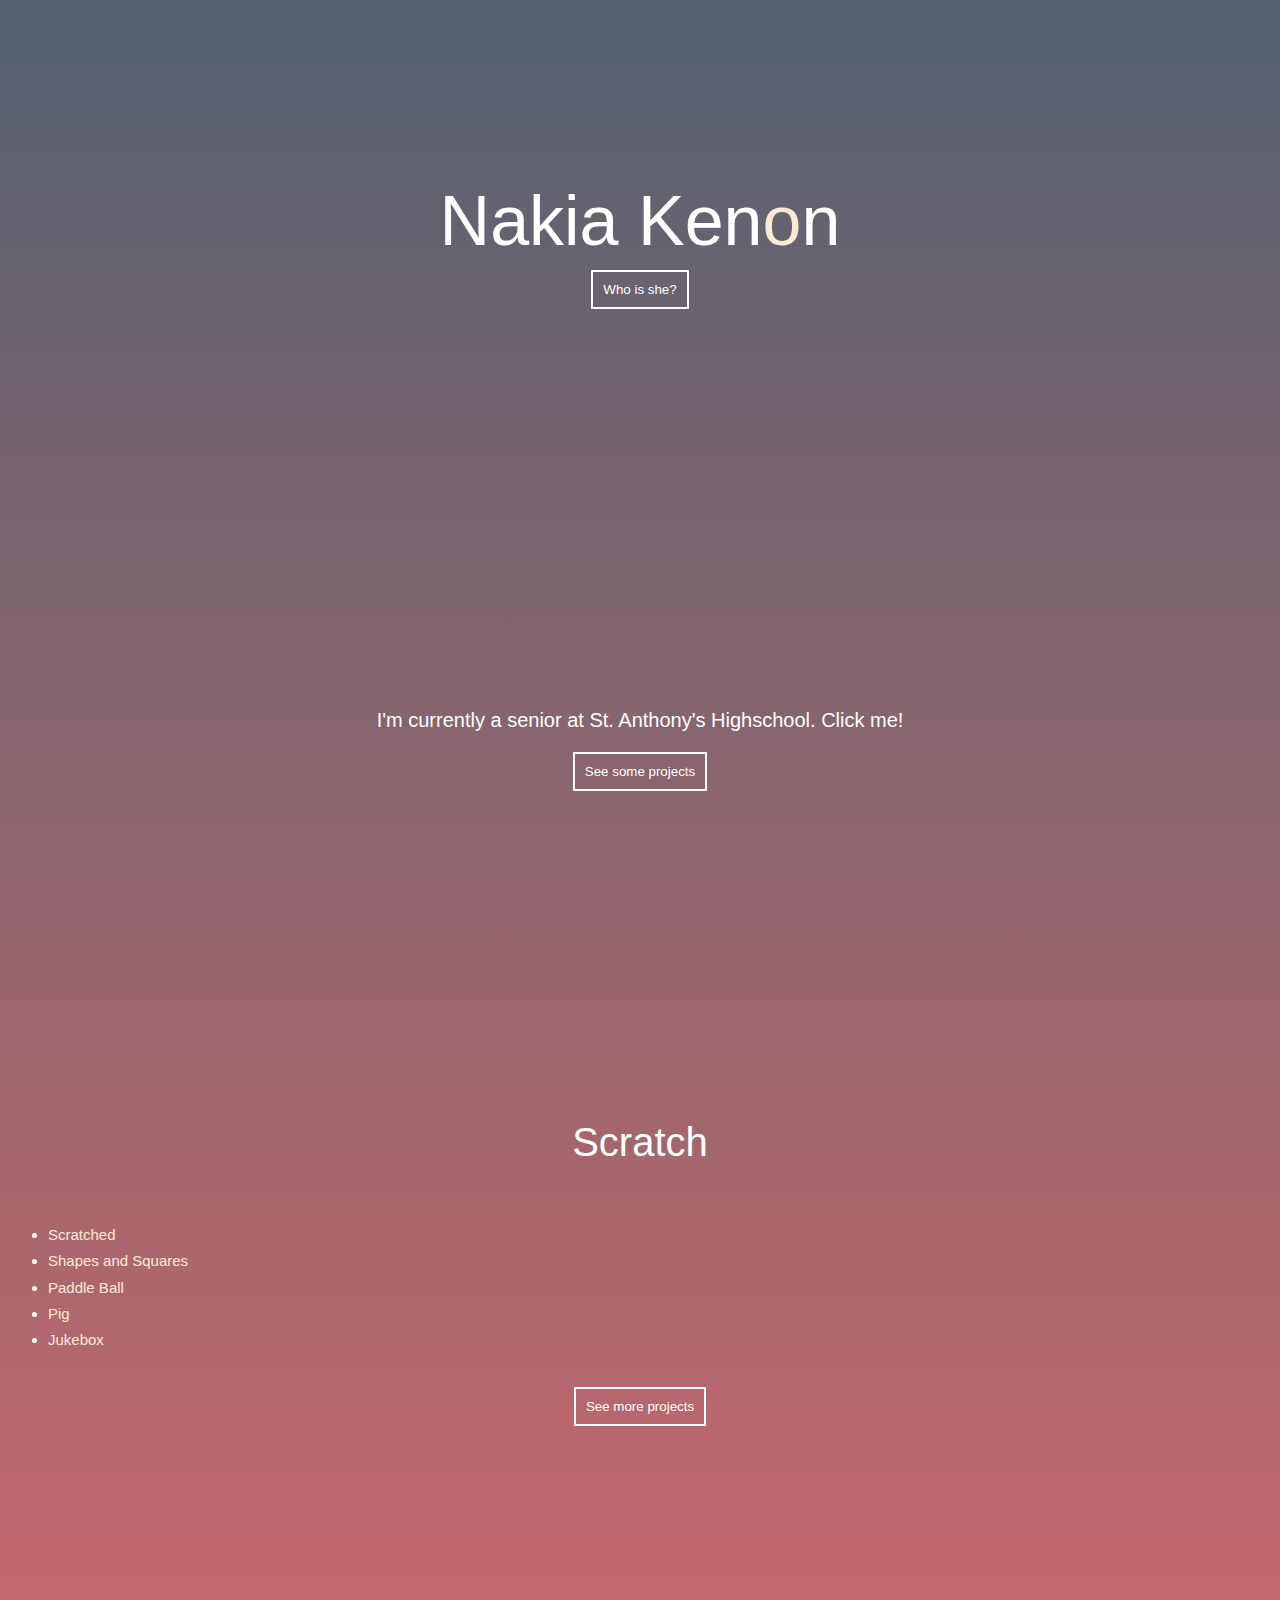
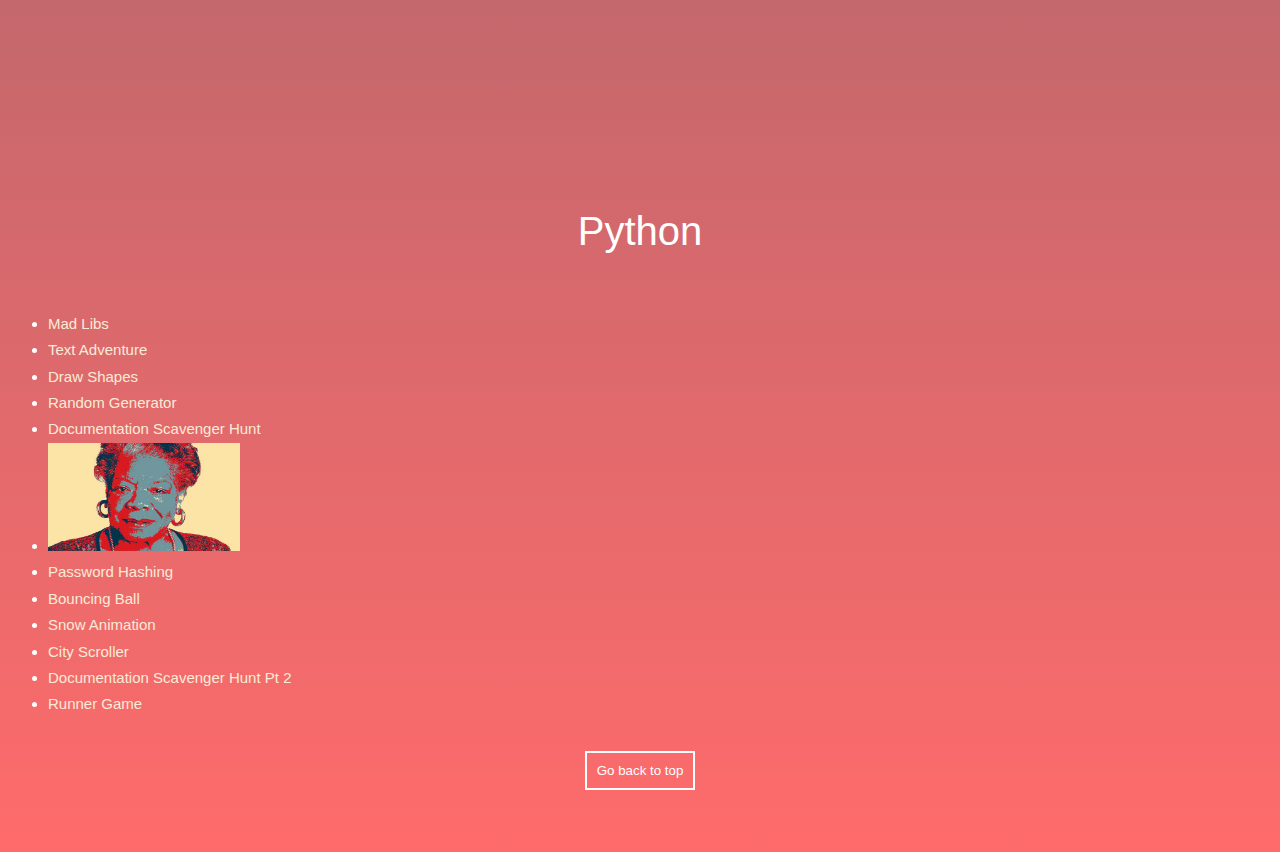
==== commit cafaa52a: "Update index.html" ====
--- a/index.html
+++ b/index.html
@@ -346,12 +346,12 @@
 	<div id="pythonHead"> <a name="pythoning">Python</a></div>
 	<div id="python">
 		<ul>
-			<li><a href="madlibs.html">Mad Libs (click me!)</a></li>
-			<li><a href="textadventure.html">Text Adventure (click me!)</a></li>
+			<li><a href="madlibs.html">Mad Libs</a></li>
+			<li><a href="textadventure.html">Text Adventure</a></li>
 			<li><a href="https://girlswhocode.instructure.com/courses/706/assignments/48505">Draw Shapes</a></li>
-			<li><a href="randomgen.py">Random Generator (don't click me ):)</a></li>
+			<li><a href="randomgen.py">Random Generator</a></li>
 			<li><a href="https://girlswhocode.instructure.com/courses/706/assignments/48501">Documentation Scavenger Hunt</a></li>
-			<li><a href="obamicon.html"><img id="hovering" src="Maya_Angelou.jpg" title="Obamicon" alt="MAYA!!" height="108" width="192" onmouseover="hoverBigger()" onmouseleave="hoverNorm()"></a>(click the image!)</li>
+			<li><a href="obamicon.html"><img id="hovering" src="Maya_Angelou.jpg" title="Obamicon" alt="MAYA!!" height="108" width="192" onmouseover="hoverBigger()" onmouseleave="hoverNorm()"></a></li>
 			<li><a href="https://girlswhocode.instructure.com/courses/706/assignments/48521">Password Hashing</a></li>
 			<li><a href="https://girlswhocode.instructure.com/courses/706/assignments/48499">Bouncing Ball</a></li>
 			<li><a href="https://girlswhocode.instructure.com/courses/706/assignments/48540">Snow Animation</a></li>
